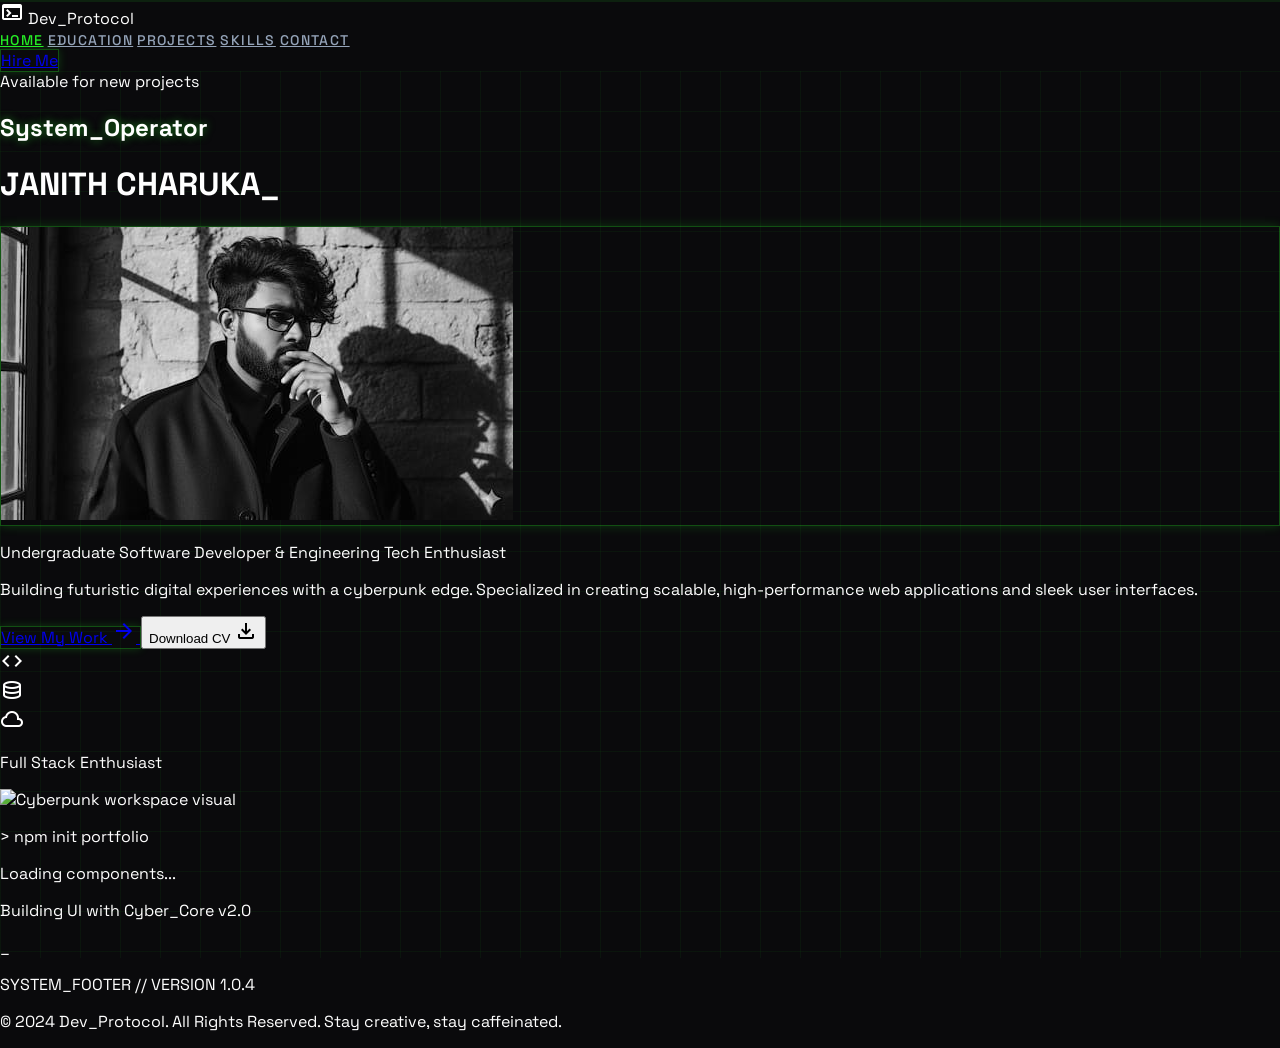
==== index.html @ 694eafe5 "feat: complete sleek neon portfolio redesign" ====
<!DOCTYPE html>
<!--
    Dev_Protocol | Portfolio Homepage
    Author  : Janith Charuka
    Purpose : Main entry point. Showcases identity, hero CTA, and navigation.
    Security: All external links use rel="noopener noreferrer".
              CDN resources are loaded from trusted providers only.
              No user input is processed on this page.
-->
<html class="dark" lang="en">

<head>
    <meta charset="utf-8" />
    <!-- Security: Restrict referrer info sent to external sites -->
    <meta name="referrer" content="strict-origin-when-cross-origin" />
    <!-- Security: Prevent MIME-type sniffing (effective when served over HTTP) -->
    <meta http-equiv="X-Content-Type-Options" content="nosniff" />
    <!-- Security: Proper mobile scaling - prevents zoom exploits on mobile -->
    <meta content="width=device-width, initial-scale=1.0" name="viewport" />
    <!-- SEO: Descriptive page title -->
    <title>Dev_Protocol | Home</title>
    <!-- SEO: Page description for search engines -->
    <meta name="description"
        content="Portfolio of Janith Charuka - Undergraduate Software Developer & Engineering Tech Enthusiast." />

    <!-- External Resources: Tailwind CSS via CDN (trusted source) -->
    <script src="https://cdn.tailwindcss.com?plugins=forms,container-queries"></script>
    <!-- Local Stylesheet: Custom theme overrides -->
    <link href="style.css" rel="stylesheet" />
    <!-- Google Fonts: Material Symbols icon library -->
    <link href="https://fonts.googleapis.com/css2?family=Material+Symbols+Outlined:wght,FILL@100..700,0..1&display=swap"
        rel="stylesheet" />

    <!-- Tailwind Configuration: Customizing the theme for Cyberpunk aesthetic -->
    <script id="tailwind-config">
        tailwind.config = {
            darkMode: "class",
            theme: {
                extend: {
                    colors: {
                        "primary": "#26ed26",
                        "background-dark": "#0a0a0c",
                        "surface-dark": "#111114",
                    }
                },
            },
        }
    </script>
</head>

<body class="bg-background-dark text-slate-100 antialiased overflow-x-hidden">

    <!-- SECTION: SHARED NAVIGATION 
         Fixed top bar with backdrop blur for a futuristic feel.
    -->
    <nav class="fixed top-0 left-0 w-full z-50 bg-background-dark/80 backdrop-blur-md border-b border-primary/30 py-4">
        <div class="max-w-7xl mx-auto px-6 flex items-center justify-between">
            <!-- Branding -->
            <div class="flex items-center gap-2 group cursor-pointer" onclick="window.location.href='index.html'">
                <span class="material-symbols-outlined text-primary text-3xl">terminal</span>
                <span class="text-xl font-bold tracking-tighter text-slate-100 uppercase italic">Dev_Protocol</span>
            </div>
            <!-- Navigation Links -->
            <div class="hidden md:flex items-center gap-10">
                <a class="nav-link active" href="index.html">Home</a>
                <a class="nav-link" href="education.html">Education</a>
                <a class="nav-link" href="projects.html">Projects</a>
                <a class="nav-link" href="skills.html">Skills</a>
                <a class="nav-link" href="contact.html">Contact</a>
            </div>
            <!-- Primary Action -->
            <a href="https://wa.me/94721450572?text=Hello%20Janith,%20I%20saw%20your%20portfolio%20and%20I'm%20interested%20in%20working%20with%20you!"
                target="_blank" rel="noopener noreferrer"
                class="bg-primary hover:bg-primary/90 text-background-dark px-6 py-2 text-xs font-bold uppercase tracking-tighter rounded-sm transition-all active:scale-95 neon-border inline-block">
                Hire Me
            </a>
        </div>
    </nav>

    <!-- SECTION: HERO
         Main landing section with animated backgrounds and primary bio.
    -->
    <main class="relative min-h-screen flex items-center pt-20 overflow-hidden grid-bg">
        <!-- Visual Accents: Glowing blur circles -->
        <div class="absolute top-1/4 -left-20 w-96 h-96 bg-primary/10 rounded-full blur-[120px]"></div>
        <div class="absolute bottom-1/4 -right-20 w-80 h-80 bg-blue-500/10 rounded-full blur-[100px]"></div>

        <div class="max-w-7xl mx-auto px-6 w-full py-12">
            <div class="grid grid-cols-1 lg:grid-cols-2 gap-12 items-center">
                <!-- Hero Content Box -->
                <div class="z-10 order-2 lg:order-1">
                    <!-- Availability Pill -->
                    <div
                        class="inline-flex items-center gap-2 px-3 py-1 rounded-full border border-primary/30 bg-primary/5 mb-6">
                        <span class="relative flex h-2 w-2">
                            <span
                                class="animate-ping absolute inline-flex h-full w-full rounded-full bg-primary opacity-75"></span>
                            <span class="relative inline-flex rounded-full h-2 w-2 bg-primary"></span>
                        </span>
                        <span class="text-[10px] uppercase tracking-[0.2em] font-bold text-primary">Available for new
                            projects</span>
                    </div>

                    <h2 class="text-primary text-lg md:text-xl font-medium tracking-[0.3em] uppercase mb-2 neon-text">
                        System_Operator
                    </h2>

                    <!-- Identity Section with Photo Alignment -->
                    <div class="flex flex-col md:flex-row md:items-center gap-8 mb-4">
                        <h1 class="text-5xl md:text-7xl lg:text-8xl font-bold text-white tracking-tighter leading-none">
                            JANITH CHARUKA<span class="text-primary">_</span>
                        </h1>
                        <!-- Profile Image: Framed with neon borders -->
                        <div class="relative w-32 h-32 md:w-40 md:h-40 shrink-0">
                            <div class="absolute -inset-1 bg-primary/50 blur opacity-30 rounded-lg"></div>
                            <div
                                class="relative w-full h-full rounded-lg border-2 border-primary overflow-hidden neon-border">
                                <img src="user_profile.jpg" alt="Profile of Janith Charuka"
                                    class="w-full h-full object-cover">
                            </div>
                        </div>
                    </div>

                    <div class="flex items-center gap-3 mb-6">
                        <div class="h-px w-8 bg-primary/40"></div>
                        <p class="text-primary text-xs md:text-sm font-bold uppercase tracking-[0.3em]">
                            Undergraduate Software Developer & Engineering Tech Enthusiast
                        </p>
                    </div>

                    <p class="text-slate-400 text-lg max-w-2xl mb-10 leading-relaxed font-light">
                        Building futuristic digital experiences with a cyberpunk edge. Specialized in creating scalable,
                        high-performance web applications and sleek user interfaces.
                    </p>

                    <!-- CTAs -->
                    <div class="flex flex-wrap gap-4">
                        <a href="projects.html"
                            class="bg-primary hover:bg-primary/80 text-background-dark px-8 py-4 text-sm font-bold uppercase tracking-widest rounded transition-all flex items-center gap-2 group neon-border">
                            View My Work
                            <span
                                class="material-symbols-outlined text-sm group-hover:translate-x-1 transition-transform">arrow_forward</span>
                        </a>
                        <button
                            class="border border-slate-700 hover:border-primary/50 hover:bg-primary/5 text-white px-8 py-4 text-sm font-bold uppercase tracking-widest rounded transition-all flex items-center gap-2">
                            Download CV
                            <span class="material-symbols-outlined text-sm">download</span>
                        </button>
                    </div>

                    <!-- Tech Stack Icons -->
                    <div class="mt-12 flex items-center gap-6">
                        <div class="flex -space-x-3">
                            <div
                                class="w-10 h-10 rounded-full border-2 border-background-dark bg-slate-800 flex items-center justify-center">
                                <span class="material-symbols-outlined text-xs text-primary">code</span>
                            </div>
                            <div
                                class="w-10 h-10 rounded-full border-2 border-background-dark bg-slate-800 flex items-center justify-center">
                                <span class="material-symbols-outlined text-xs text-primary">database</span>
                            </div>
                            <div
                                class="w-10 h-10 rounded-full border-2 border-background-dark bg-slate-800 flex items-center justify-center">
                                <span class="material-symbols-outlined text-xs text-primary">cloud</span>
                            </div>
                        </div>
                        <p class="text-xs uppercase tracking-widest text-slate-500 font-bold italic">
                            Full Stack Enthusiast
                        </p>
                    </div>
                </div>

                <!-- Hero Visual: Terminal Interface Backdrop -->
                <div class="relative order-1 lg:order-2 flex justify-center lg:justify-end hidden lg:flex">
                    <div
                        class="relative w-full max-w-md aspect-square bg-slate-900 border border-primary/20 rounded-xl overflow-hidden group">
                        <div class="absolute inset-0 bg-gradient-to-tr from-primary/10 to-transparent"></div>
                        <img alt="Cyberpunk workspace visual"
                            class="w-full h-full object-cover mix-blend-overlay opacity-60 grayscale group-hover:grayscale-0 transition-all duration-700"
                            src="https://lh3.googleusercontent.com/aida-public/[base64]" />

                        <!-- Mini Terminal Overlay -->
                        <div
                            class="absolute bottom-6 left-6 right-6 p-4 bg-background-dark/90 border border-primary/40 rounded-lg backdrop-blur-md">
                            <div class="flex items-center gap-1.5 mb-3">
                                <div class="w-2.5 h-2.5 rounded-full bg-red-500/50"></div>
                                <div class="w-2.5 h-2.5 rounded-full bg-yellow-500/50"></div>
                                <div class="w-2.5 h-2.5 rounded-full bg-green-500/50"></div>
                            </div>
                            <div class="space-y-2 font-mono text-xs">
                                <p class="text-primary"><span class="text-slate-500">&gt;</span> npm init portfolio</p>
                                <p class="text-blue-400">Loading components...</p>
                                <p class="text-slate-300">Building UI with <span class="text-primary">Cyber_Core
                                        v2.0</span></p>
                                <p class="text-primary animate-pulse">_</p>
                            </div>
                        </div>
                        <div class="scanline"></div>
                    </div>
                </div>
            </div>
        </div>
    </main>

    <!-- SECTION: FOOTER -->
    <footer class="bg-background-dark py-12 border-t border-slate-900">
        <div class="max-w-7xl mx-auto px-6 text-center">
            <p class="text-slate-500 text-xs font-mono mb-4">SYSTEM_FOOTER // VERSION 1.0.4</p>
            <p class="text-slate-400 text-sm">© 2024 Dev_Protocol. All Rights Reserved. Stay creative, stay caffeinated.
            </p>
        </div>
    </footer>
</body>

</html>
---- style.css ----
/* 
   CYBER_CORE V2.0 - Sleek Neon Portfolio Design System
   Consolidated styling for a unified cyberpunk aesthetic.
*/

/* --- THEME FONTS --- */
@import url('https://fonts.googleapis.com/css2?family=Space+Grotesk:wght@300;400;500;600;700&display=swap');

/* --- DESIGN TOKENS --- */
:root {
    --primary: #26ed26;
    /* Hyper-green primary accent */
    --background-dark: #0a0a0c;
    /* Deep space background */
    --background-light: #f6f8f6;
    /* Reserved for potential light mode */
    --surface-dark: #111114;
    /* Secondary layer background */
    --slate-400: #94a3b8;
    /* Subtle text */
    --slate-500: #64748b;
    /* Placeholder/Muted text */
    --slate-900: #0f172a;
    /* Deep contrast background */
}

/* --- BASE STYLES --- */
body {
    font-family: 'Space Grotesk', sans-serif;
    background-color: var(--background-dark);
    color: white;
    margin: 0;
    scroll-behavior: smooth;
}

/* --- NEON UTILITIES --- */
/* Creates a subtle glowing border effect */
.neon-border {
    border: 1px solid rgba(38, 237, 38, 0.3);
    box-shadow: 0 0 10px rgba(38, 237, 38, 0.2);
}

.neon-border:hover {
    border-color: var(--primary);
    box-shadow: 0 0 15px rgba(38, 237, 38, 0.4);
}

/* Text glow for headings and emphasized elements */
.neon-text {
    text-shadow: 0 0 8px rgba(38, 237, 38, 0.5);
}

/* --- BACKGROUND ELEMENTS --- */
/* Cyberpunk grid background pattern */
.grid-bg {
    background-image: linear-gradient(to right, rgba(38, 237, 38, 0.05) 1px, transparent 1px),
        linear-gradient(to bottom, rgba(38, 237, 38, 0.05) 1px, transparent 1px);
    background-size: 40px 40px;
}

/* Moving scanline decorative element */
.scanline {
    width: 100%;
    height: 2px;
    background: rgba(38, 237, 38, 0.1);
    position: absolute;
    top: 0;
    left: 0;
    pointer-events: none;
    animation: scan 3s linear infinite;
}

@keyframes scan {
    0% {
        top: 0;
    }

    100% {
        top: 100%;
    }
}

/* --- NAVIGATION COMPONENT --- */
.nav-link {
    font-size: 0.875rem;
    font-weight: 500;
    color: var(--slate-400);
    text-transform: uppercase;
    letter-spacing: 0.1em;
    transition: all 0.3s ease;
}

.nav-link:hover,
.nav-link.active {
    color: var(--primary);
}

/* --- CARD COMPONENTS --- */
/* Glassmorphism card effect */
.cyber-card {
    background: rgba(17, 17, 20, 0.8);
    border: 1px solid rgba(38, 237, 38, 0.1);
    backdrop-filter: blur(8px);
    transition: all 0.3s ease;
}

.cyber-card:hover {
    border-color: var(--primary);
    box-shadow: 0 0 20px rgba(38, 237, 38, 0.2);
}

/* --- SCROLLBAR CUSTOMIZATION --- */
/* Webkit based scrollbar styling */
::-webkit-scrollbar {
    width: 6px;
}

::-webkit-scrollbar-track {
    background: var(--background-dark);
}

::-webkit-scrollbar-thumb {
    background: rgba(38, 237, 26, 0.2);
    border-radius: 10px;
}

::-webkit-scrollbar-thumb:hover {
    background: var(--primary);
}
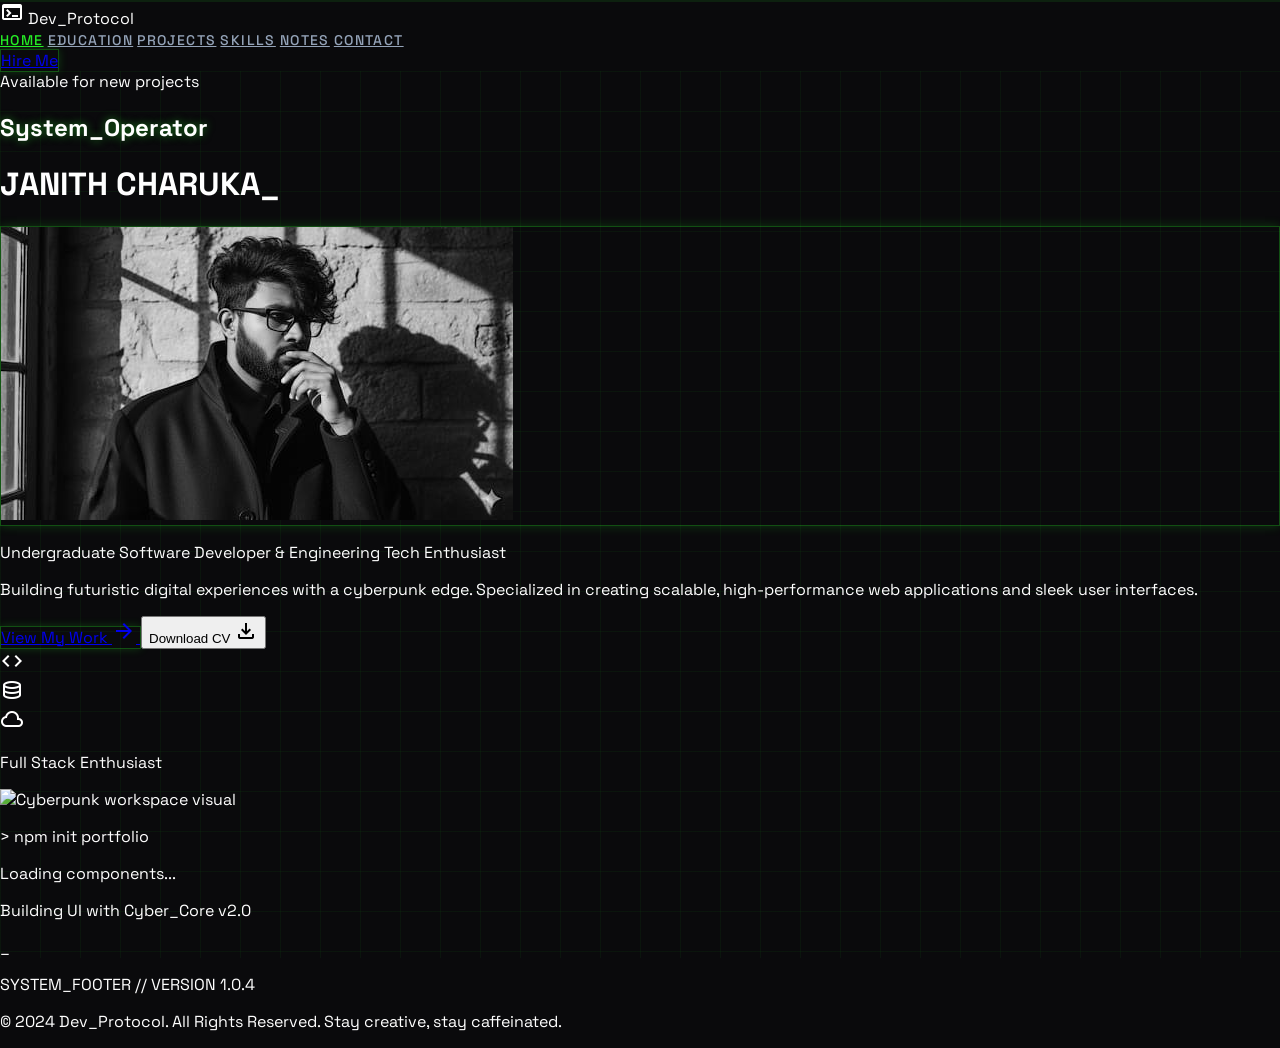
==== commit 5f01a622: "Add Notes navigation to all site pages" ====
--- a/index.html
+++ b/index.html
@@ -66,6 +66,7 @@
                 <a class="nav-link" href="education.html">Education</a>
                 <a class="nav-link" href="projects.html">Projects</a>
                 <a class="nav-link" href="skills.html">Skills</a>
+                <a class="nav-link" href="notes.html">Notes</a>
                 <a class="nav-link" href="contact.html">Contact</a>
             </div>
             <!-- Primary Action -->
